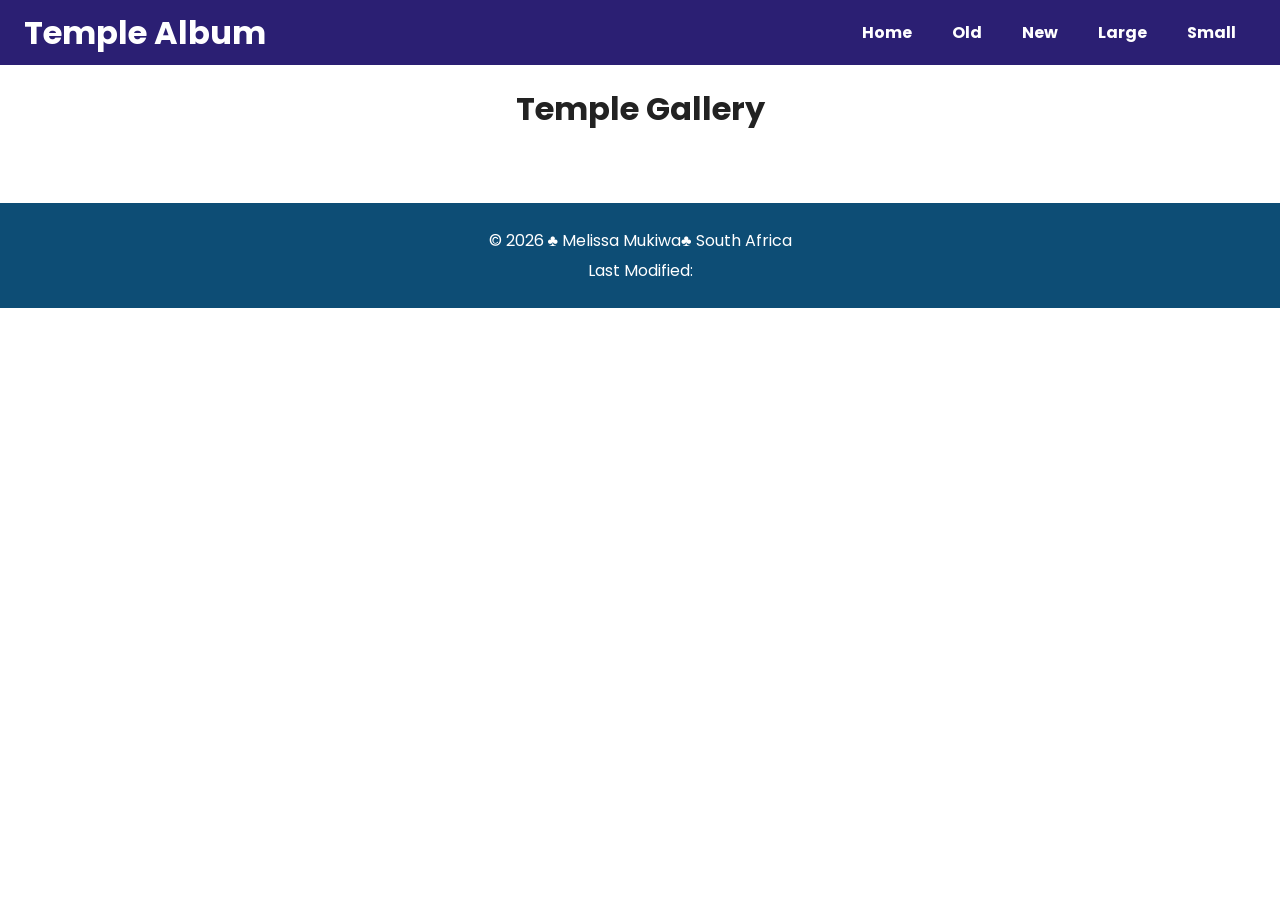
==== filtered-temples.html @ 786e7b16 "commit" ====
<!DOCTYPE html>
<html lang="en">
<head>
    <meta charset="UTF-8">
    <meta name="viewport" content="width=device-width, initial-scale=1.0">
    <title>Temple Album</title>
    <meta name="description" content="Temple Album website for week 2 project">
    <meta name="author" content="Melissa Mukiwa"> 
    <link rel="stylesheet" href="styles/filtered-temples.css">
    <link rel="stylesheet" href="styles/filtered-temples-large.css">
    <script src="scripts/filtered-temples.js" defer></script>
    <link rel="preconnect" href="https://fonts.googleapis.com">
    <link rel="preconnect" href="https://fonts.gstatic.com" crossorigin>
    <link href="https://fonts.googleapis.com/css2?family=Poppins:wght@300;400;600&display=swap" rel="stylesheet">
</head>
<body>
    <header>
  <h1>Temple Album</h1>
  <button id="menu" aria-label="Open Menu">&#9776;</button>
  <nav class="navigation">
    <ul>
      <li><a href="#">Home</a></li>
      <li><a href="#">Old</a></li>
      <li><a href="#">New</a></li>
      <li><a href="#">Large</a></li>
      <li><a href="#">Small</a></li>
    </ul>
  </nav>
</header>
    <main>
        
        <h1>Temple Gallery</h1>
        
        <div class="gallery"> 
                

        </div>
    
    </main>
    
    <footer>
        <p>© <span id="currentyear"></span> ♣️ Melissa Mukiwa♣️ South Africa</p>
        <p>Last Modified:
            <span id="lastmodified"></span>
        </p>
    </footer>
</body>
</html>
---- styles/filtered-temples.css ----
:root {
    --primary-color: #0d4d75;
    --secondary-color: #333333;
    --background-color: #ffff;
    --text-color: #ffffff;
    --border-radius: 15px;
    --hover-color: #00509e;
    --heading-font: 'Poppins', sans-serif;
    --body-font: Arial, sans-serif;
}

* {
    margin: 0;
    padding: 0;
    box-sizing: border-box;
}

body {
    font-family: var(--heading-font);
    background: var(--background-color);
    color: #222;
}

header {
  background-color: var(--primary-color); 
  color: white;
  display: flex;
  justify-content: space-between;
  align-items: center;
  padding: 1rem;
}

#menu {
  font-size: 2rem;
  background: none;
  border: none;
  color: white;
  cursor: pointer;
}

.navigation {
  display: none;
  width: 100%;
}

.navigation.open {
  display: block;
}

.navigation ul {
  list-style: none;
  padding: 0;
  margin: 0;
}

.navigation a {
  display: block;
  color: white;
  text-decoration: none;
  padding: 0.75rem;
  text-align: center;
}

main {
    max-width: 800px;
    margin: 0 auto;
    padding: 20px;
}

main h1 {
    text-align: center;
    margin-bottom: 20px;
}

.gallery {
    display: grid;
    grid-template-columns: 1fr;
    gap: 20px;
}

figure {
    background: var(--background-color);
    border-radius: 10px;
    overflow: hidden;
    box-shadow: 0 0 8px rgba(0, 0, 0, .2);
}

figure img {
    width: 100%;
    display: block;
}

figcaption {
    padding: 10px;
    text-align: center;
    font-weight: 600;
}



footer{
    margin-top: 30px;
    background: var(--primary-color);
    color: var(--text-color);
    text-align: center;
    padding: 20px;
}

footer p{
    margin: 5px;
}

.gallery{
    display:grid;
    grid-template-columns:1fr;
    gap:1.5rem;
}

.gallery section{
    background:#fff;
    padding:1rem;
    border-radius:10px;
    text-align:center;
    box-shadow:0 0 10px rgba(0,0,0,.2);
}

.gallery img{
    width:100%;
    height:auto;
    margin-top:1rem;
    border-radius:8px;
}
---- styles/filtered-temples-large.css ----
@media screen and (min-width: 768px) {

  #menu {
    display: none;
  }

  header {
    display: flex;
    justify-content: space-between; 
    align-items: center;
    background-color: #2b1f73;      
    padding: 0.5rem 1.5rem;
    width: 100%;                    
  }

  header h1 {
    margin: 0;
  }

  .navigation {
    display: flex !important;
    position: static;
    margin-left: auto; 
    width: auto;
  }

  .navigation ul {
    display: flex;
    flex-direction: row;
    list-style-type: none;
    margin: 0;
    padding: 0;
    gap: 0; 
  }

  .navigation a {
    display: block;
    color: #ffffff;
    text-decoration: none;
    padding: 0.75rem 1.25rem;
    font-weight: 700;
  }

  .navigation a:hover {
    background-color: rgba(255, 255, 255, 0.2);
  }

  .gallery {
    grid-template-columns: repeat(3, 1fr);
  }

  

}
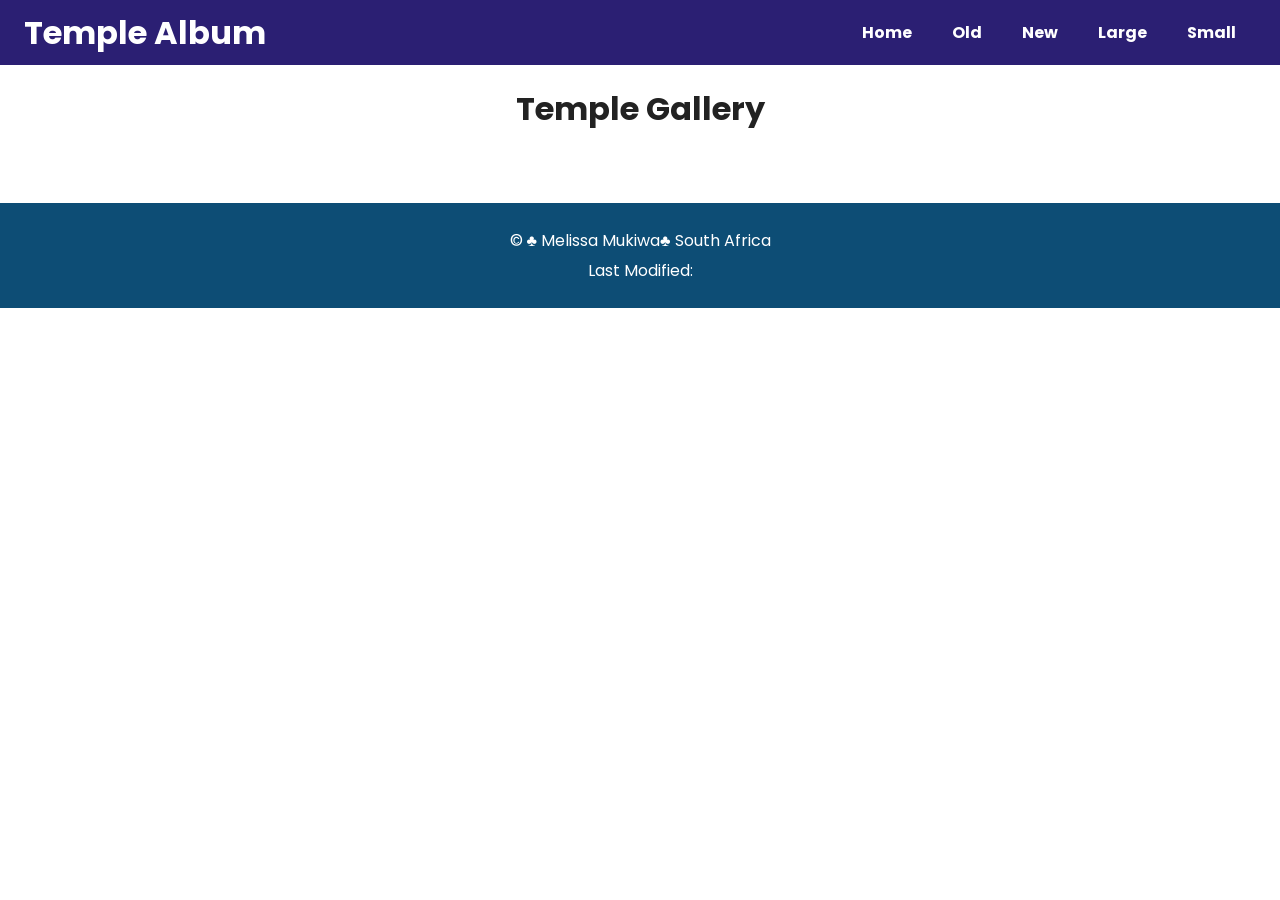
==== commit fbe41dd3: "done" ====
--- a/filtered-temples.html
+++ b/filtered-temples.html
@@ -17,6 +17,7 @@
     <header>
   <h1>Temple Album</h1>
   <button id="menu" aria-label="Open Menu">&#9776;</button>
+
   <nav class="navigation">
     <ul>
       <li><a href="#">Home</a></li>
@@ -26,22 +27,18 @@
       <li><a href="#">Small</a></li>
     </ul>
   </nav>
+
 </header>
+
     <main>
-        
         <h1>Temple Gallery</h1>
-        
-        <div class="gallery"> 
-                
-
-        </div>
-    
+        <div class="gallery"> </div>
     </main>
     
     <footer>
         <p>© <span id="currentyear"></span> ♣️ Melissa Mukiwa♣️ South Africa</p>
         <p>Last Modified:
-            <span id="lastmodified"></span>
+            <span id="lastModified"></span>
         </p>
     </footer>
 </body>
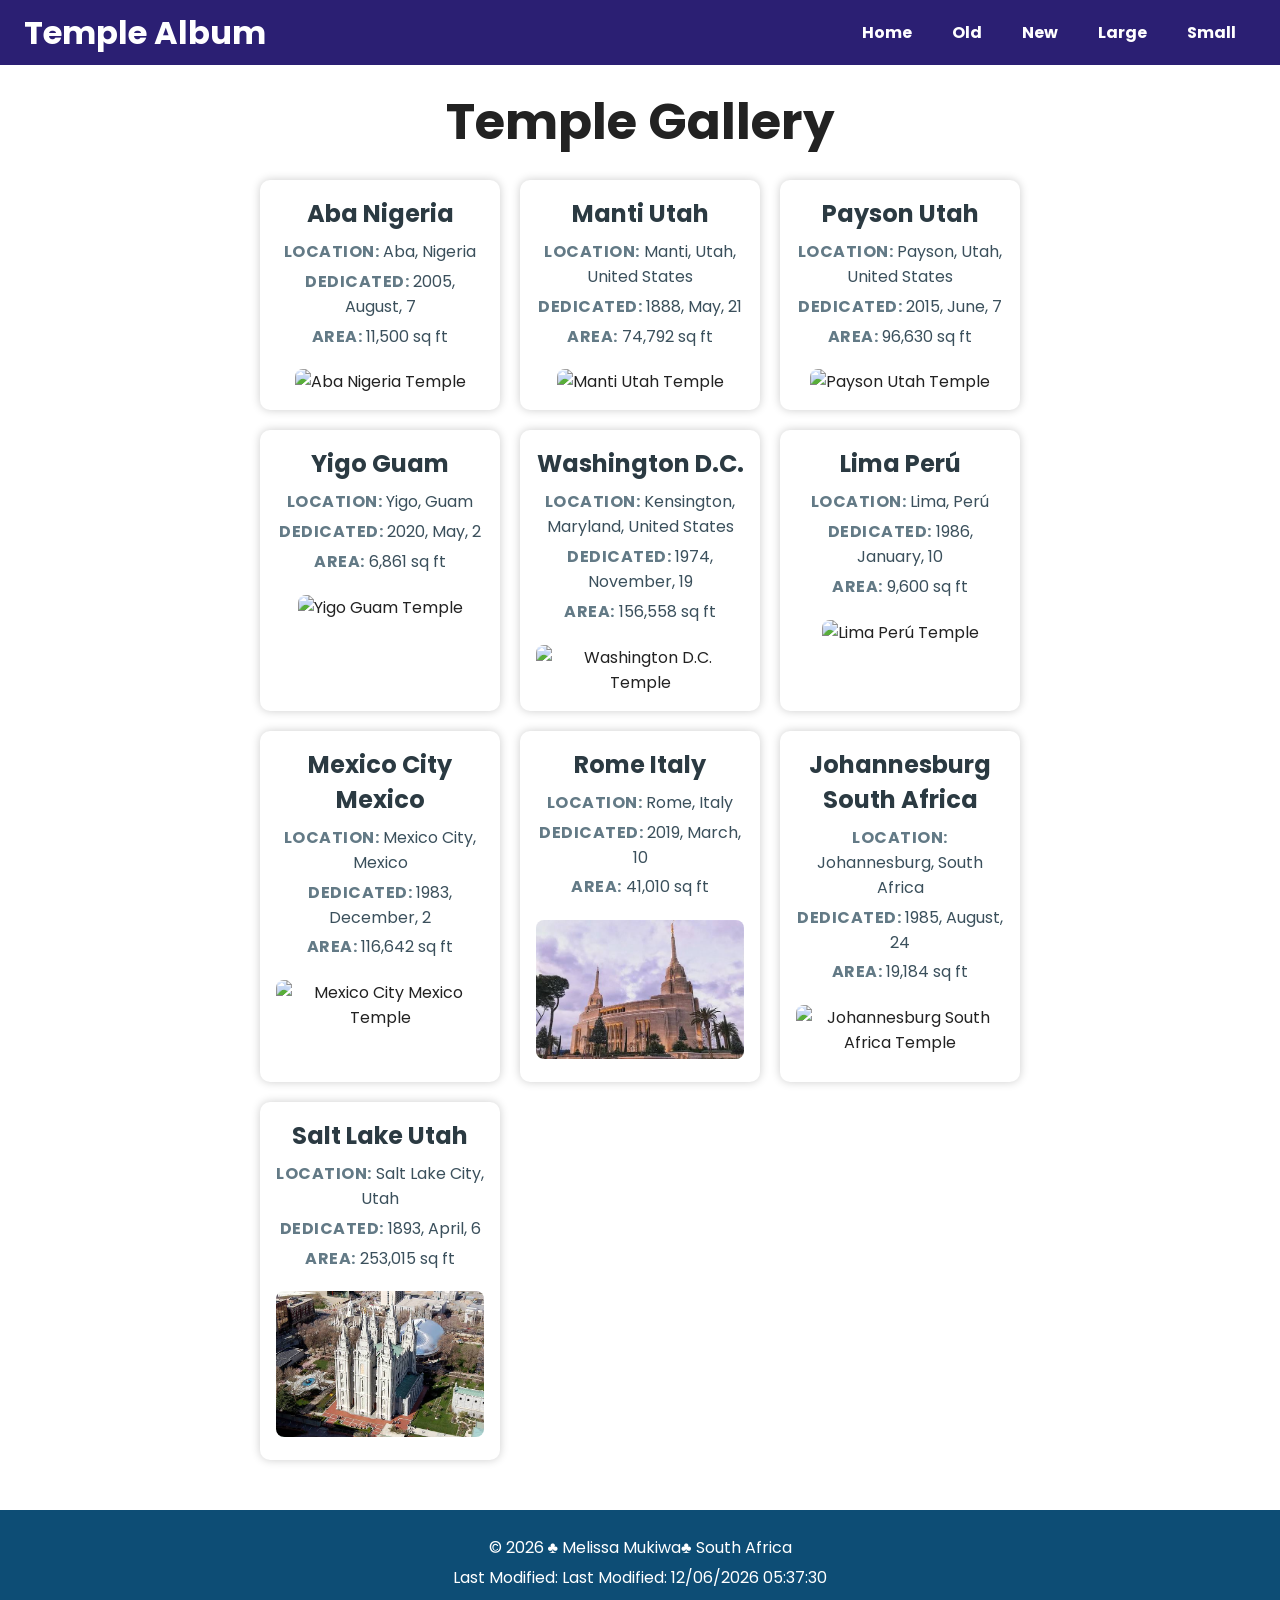
==== commit c2ec166b: "commit" ====
--- a/filtered-temples.html
+++ b/filtered-temples.html
@@ -31,7 +31,7 @@
 </header>
 
     <main>
-        <h1>Temple Gallery</h1>
+        <h2>Temple Gallery</h2>
         <div class="gallery"> </div>
     </main>
     
--- a/styles/filtered-temples.css
+++ b/styles/filtered-temples.css
@@ -48,6 +48,8 @@
 }
 
 .navigation ul {
+  display: flex;
+  justify-items: auto;
   list-style: none;
   padding: 0;
   margin: 0;
@@ -67,15 +69,52 @@
     padding: 20px;
 }
 
-main h1 {
+main h2 {
     text-align: center;
     margin-bottom: 20px;
+    font-size: 50px;
 }
 
 .gallery {
     display: grid;
     grid-template-columns: 1fr;
     gap: 20px;
+}
+
+.gallery h3 {
+  font-size: 1.5rem;
+  color: #2b3a42; 
+  margin-bottom: 0.5rem;
+}
+
+.gallery section{
+    background:#fff;
+    padding:1rem;
+    border-radius:10px;
+    text-align:center;
+    box-shadow:0 0 10px rgba(0,0,0,.2);
+}
+
+.gallery p span, 
+.gallery p strong {
+  text-transform: uppercase;
+  font-variant: small-caps;
+  font-weight: bold;
+  color: #637a86; 
+  letter-spacing: 0.5px;
+}
+
+.gallery p {
+  color: #3b505c; 
+  margin: 0.3rem 0;
+  font-size: 1rem;
+}
+
+.gallery img{
+    width:100%;
+    height:auto;
+    margin-top:1rem;
+    border-radius:8px;
 }
 
 figure {
@@ -110,25 +149,4 @@
     margin: 5px;
 }
 
-.gallery{
-    display:grid;
-    grid-template-columns:1fr;
-    gap:1.5rem;
-}
 
-.gallery section{
-    background:#fff;
-    padding:1rem;
-    border-radius:10px;
-    text-align:center;
-    box-shadow:0 0 10px rgba(0,0,0,.2);
-}
-
-.gallery img{
-    width:100%;
-    height:auto;
-    margin-top:1rem;
-    border-radius:8px;
-}
-
-
